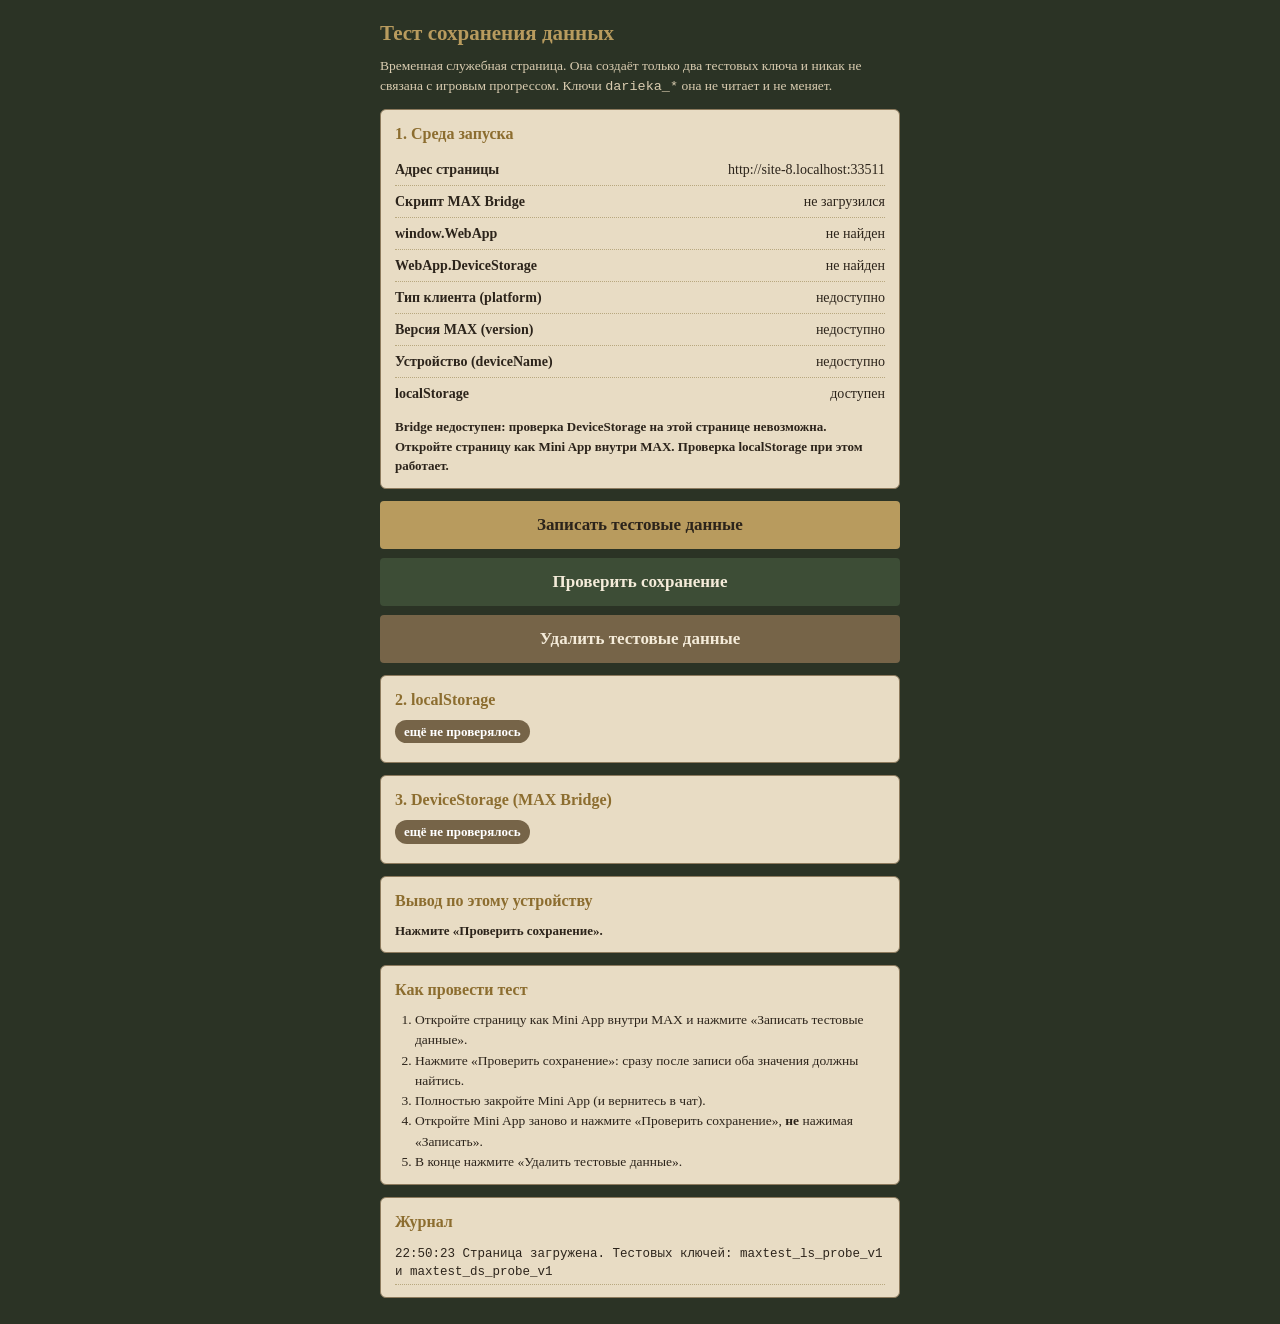
==== storage-test.html @ c499c6b6 "Add files via upload" ====
<!DOCTYPE html>
<html lang="ru">
<head>
<meta charset="UTF-8">
<meta name="viewport" content="width=device-width, initial-scale=1.0">
<meta name="robots" content="noindex, nofollow">
<title>Тест сохранения данных — MAX</title>
<style>
    :root { --bg:#2b3325; --paper:#e8dcc4; --ink:#2c241b; --green:#3d4d36; --gold:#b89b5e; --red:#8c3a3a; --ok:#42643b; }
    * { box-sizing: border-box; }
    body { margin:0; padding:14px; background:var(--bg); color:#f4ebd9; font:15px/1.5 Georgia, 'Times New Roman', serif; }
    main { max-width:520px; margin:0 auto; }
    h1 { font-size:21px; margin:4px 0 6px; color:var(--gold); }
    h2 { font-size:16px; margin:0 0 8px; color:#8c6d2f; }
    .lead { margin:0 0 12px; font-size:13.5px; color:#d9ccb0; }
    .card { background:var(--paper); color:var(--ink); border:1px solid #8c7a5d; border-radius:6px; padding:12px 14px; margin:12px 0; }
    .row { display:flex; justify-content:space-between; gap:10px; padding:5px 0; border-bottom:1px dotted #b8a87f; font-size:14px; }
    .row:last-child { border-bottom:0; }
    .row b { flex:0 0 auto; }
    .row span { text-align:right; word-break:break-word; }
    .note { font-size:13px; margin:8px 0 0; }
    button { display:block; width:100%; min-height:48px; margin:9px 0 0; padding:11px; border:0; border-radius:4px; background:var(--green); color:#f4ebd9; font:700 17px Georgia, serif; cursor:pointer; touch-action:manipulation; }
    button.gold { background:var(--gold); color:var(--ink); }
    button.danger { background:#766448; }
    button:disabled { opacity:.5; cursor:default; }
    .state { display:inline-block; padding:2px 9px; border-radius:12px; font-size:13px; font-weight:bold; color:#fff; background:#766448; }
    .state.ok { background:var(--ok); } .state.miss { background:#8a6d1f; } .state.err { background:var(--red); } .state.na { background:#5a5a5a; }
    .detail { margin-top:7px; font-size:13px; word-break:break-word; white-space:pre-wrap; }
    .verdict { font-weight:bold; }
    ul#log { list-style:none; margin:0; padding:0; max-height:260px; overflow:auto; font:12.5px/1.45 ui-monospace, Menlo, Consolas, monospace; }
    ul#log li { padding:3px 0; border-bottom:1px dotted #b8a87f; word-break:break-word; }
    ol { margin:6px 0 0; padding-left:20px; font-size:13.5px; }
</style>
</head>
<body>
<main>
    <h1>Тест сохранения данных</h1>
    <p class="lead">Временная служебная страница. Она создаёт только два тестовых ключа и никак не связана с игровым прогрессом. Ключи <code>darieka_*</code> она не читает и не меняет.</p>

    <section class="card" aria-live="polite">
        <h2>1. Среда запуска</h2>
        <div id="env"></div>
        <p id="envVerdict" class="note verdict"></p>
    </section>

    <button type="button" id="btnWrite" class="gold">Записать тестовые данные</button>
    <button type="button" id="btnCheck">Проверить сохранение</button>
    <button type="button" id="btnRemove" class="danger">Удалить тестовые данные</button>

    <section class="card" aria-live="polite">
        <h2>2. localStorage</h2>
        <span id="lsState" class="state">ещё не проверялось</span>
        <div id="lsDetail" class="detail"></div>
    </section>

    <section class="card" aria-live="polite">
        <h2>3. DeviceStorage (MAX Bridge)</h2>
        <span id="dsState" class="state">ещё не проверялось</span>
        <div id="dsDetail" class="detail"></div>
    </section>

    <section class="card" aria-live="polite">
        <h2>Вывод по этому устройству</h2>
        <p id="summary" class="note verdict">Нажмите «Проверить сохранение».</p>
    </section>

    <section class="card">
        <h2>Как провести тест</h2>
        <ol>
            <li>Откройте страницу как Mini App внутри MAX и нажмите «Записать тестовые данные».</li>
            <li>Нажмите «Проверить сохранение»: сразу после записи оба значения должны найтись.</li>
            <li>Полностью закройте Mini App (и вернитесь в чат).</li>
            <li>Откройте Mini App заново и нажмите «Проверить сохранение», <b>не</b> нажимая «Записать».</li>
            <li>В конце нажмите «Удалить тестовые данные».</li>
        </ol>
    </section>

    <section class="card">
        <h2>Журнал</h2>
        <ul id="log"></ul>
    </section>
</main>

<!-- Скрипт MAX Bridge (по документации dev.max.ru). Флаги нужны, чтобы честно показать, загрузился ли он. -->
<script>window.__bridgeLoaded = false; window.__bridgeFailed = false;</script>
<script src="https://st.max.ru/js/max-web-app.js" onload="window.__bridgeLoaded = true" onerror="window.__bridgeFailed = true"></script>

<script>
(function () {
    'use strict';

    // Ровно два тестовых ключа. Другие ключи страница не читает, не пишет и не удаляет.
    var KEY_LS = 'maxtest_ls_probe_v1';
    var KEY_DS = 'maxtest_ds_probe_v1';
    var TIMEOUT_MS = 8000;

    function $(id) { return document.getElementById(id); }
    function setText(id, text) { $(id).textContent = text; }

    function errText(e) {
        if (e === undefined || e === null) return 'неизвестная ошибка';
        var name = e && e.name ? e.name + ': ' : '';
        var msg = '';
        if (typeof e === 'string') msg = e;
        else if (e && e.message) msg = e.message;
        else { try { msg = JSON.stringify(e); } catch (x) { msg = String(e); } }
        return (name + msg).slice(0, 300);
    }

    function short(v, n) {
        var s;
        try { s = typeof v === 'string' ? v : JSON.stringify(v); } catch (e) { s = String(v); }
        if (s === undefined) s = 'undefined';
        return s.length > n ? s.slice(0, n) + '…' : s;
    }

    function stamp(iso) {
        try { return new Date(iso).toLocaleString('ru-RU'); } catch (e) { return String(iso); }
    }

    function log(msg) {
        var li = document.createElement('li');
        li.textContent = new Date().toLocaleTimeString('ru-RU') + '  ' + msg;
        var ul = $('log');
        ul.insertBefore(li, ul.firstChild);
    }

    /* ---------- Bridge ---------- */

    function webApp() { try { return window.WebApp || null; } catch (e) { return null; } }
    function deviceStorage() {
        try { var w = webApp(); return (w && w.DeviceStorage) ? w.DeviceStorage : null; } catch (e) { return null; }
    }
    function prop(name) {
        try { var w = webApp(); var v = w ? w[name] : undefined; return (v === undefined || v === null || v === '') ? null : String(v); } catch (e) { return null; }
    }

    function withTimeout(promise, ms, label) {
        return new Promise(function (resolve, reject) {
            var done = false;
            var timer = setTimeout(function () {
                if (done) return; done = true;
                reject(new Error(label + ': нет ответа за ' + (ms / 1000) + ' с'));
            }, ms);
            promise.then(function (v) { if (done) return; done = true; clearTimeout(timer); resolve(v); },
                         function (e) { if (done) return; done = true; clearTimeout(timer); reject(e); });
        });
    }

    // Единая обёртка вызовов DeviceStorage: всегда Promise, ошибки и зависание обрабатываются.
    // Допустимы только setItem / getItem / removeItem. Метод clear здесь намеренно не используется.
    var ALLOWED = { setItem: 1, getItem: 1, removeItem: 1 };
    function dsCall(method, args) {
        if (!ALLOWED[method]) return Promise.reject(new Error('Метод ' + method + ' запрещён в этом тесте'));
        var d = deviceStorage();
        if (!d) return Promise.reject(new Error('DeviceStorage недоступен'));
        if (typeof d[method] !== 'function') return Promise.reject(new Error('Метод DeviceStorage.' + method + ' не найден'));
        var p;
        try { p = d[method].apply(d, args); } catch (e) { return Promise.reject(e); }
        return withTimeout(Promise.resolve(p), TIMEOUT_MS, 'DeviceStorage.' + method);
    }

    /* ---------- localStorage (только KEY_LS) ---------- */

    function lsGet() {
        try { return { ok: true, value: window.localStorage.getItem(KEY_LS) }; } catch (e) { return { ok: false, error: errText(e) }; }
    }
    function lsSet(value) {
        try { window.localStorage.setItem(KEY_LS, value); return { ok: true }; } catch (e) { return { ok: false, error: errText(e) }; }
    }
    function lsRemove() {
        try { window.localStorage.removeItem(KEY_LS); return { ok: true }; } catch (e) { return { ok: false, error: errText(e) }; }
    }

    /* ---------- Показ результатов ---------- */

    function setCard(which, kind, label, detail) {
        var st = $(which + 'State');
        st.className = 'state' + (kind ? ' ' + kind : '');
        st.textContent = label;
        setText(which + 'Detail', detail || '');
    }

    function describeValue(raw) {
        var info;
        try {
            var o = JSON.parse(raw);
            if (o && o.page === 'storage-test') info = 'метка ' + o.id + ', записано ' + stamp(o.writtenAt);
        } catch (e) { /* не наш формат */ }
        return info || ('значение найдено, но в другом формате: ' + short(raw, 80));
    }

    function row(k, v) {
        var d = document.createElement('div'); d.className = 'row';
        var b = document.createElement('b'); b.textContent = k;
        var s = document.createElement('span'); s.textContent = v;
        d.appendChild(b); d.appendChild(s);
        return d;
    }

    function renderEnv() {
        var box = $('env');
        box.textContent = '';
        var w = webApp(), d = deviceStorage();
        var bridgeScript = window.__bridgeLoaded ? 'загружен' : (window.__bridgeFailed ? 'не загрузился' : 'неизвестно');
        var lsOk = true;
        try { lsOk = !!window.localStorage; } catch (e) { lsOk = false; }

        box.appendChild(row('Адрес страницы', location.origin));
        box.appendChild(row('Скрипт MAX Bridge', bridgeScript));
        box.appendChild(row('window.WebApp', w ? 'найден' : 'не найден'));
        box.appendChild(row('WebApp.DeviceStorage', d ? 'найден' : 'не найден'));
        box.appendChild(row('Тип клиента (platform)', prop('platform') || 'недоступно'));
        box.appendChild(row('Версия MAX (version)', prop('version') || 'недоступно'));
        box.appendChild(row('Устройство (deviceName)', prop('deviceName') || 'недоступно'));
        box.appendChild(row('localStorage', lsOk ? 'доступен' : 'недоступен'));

        var v;
        if (!w) {
            v = 'Bridge недоступен: проверка DeviceStorage на этой странице невозможна. Откройте страницу как Mini App внутри MAX. Проверка localStorage при этом работает.';
        } else if (!d) {
            v = 'Объект WebApp найден, но DeviceStorage в нём не обнаружен. Это относится только к этому устройству и версии MAX и не доказывает, что он не поддерживается на других устройствах.';
        } else if (prop('platform') === 'web') {
            v = 'Клиент сообщает платформу «web». По документации MAX хранилища Bridge в веб-версии не поддерживаются, поэтому DeviceStorage может не сработать.';
        } else {
            v = 'WebApp и DeviceStorage найдены. Проведите тест записи и проверки.';
        }
        setText('envVerdict', v);
    }

    /* ---------- Операции ---------- */

    var busy = false;
    function lock(on) {
        busy = on;
        ['btnWrite', 'btnCheck', 'btnRemove'].forEach(function (id) { $(id).disabled = on; });
    }

    function readLS() {
        var r = lsGet();
        if (!r.ok) return { state: 'err', label: 'ошибка', detail: 'Не удалось прочитать localStorage: ' + r.error };
        if (typeof r.value === 'string' && r.value !== '') return { state: 'ok', label: 'значение найдено', detail: describeValue(r.value), raw: r.value };
        return { state: 'miss', label: 'значение не найдено', detail: 'Ключ ' + KEY_LS + ' пуст.' };
    }

    function readDS() {
        if (!webApp()) return Promise.resolve({ state: 'na', label: 'проверка невозможна', detail: 'Bridge недоступен: window.WebApp не найден.' });
        if (!deviceStorage()) return Promise.resolve({ state: 'na', label: 'проверка невозможна', detail: 'DeviceStorage в этом клиенте не найден (только для этого устройства и версии).' });
        return dsCall('getItem', [KEY_DS]).then(function (res) {
            var v = (res && typeof res === 'object') ? res.value : res;
            var answer = 'Ответ DeviceStorage: ' + short(res, 160);
            if (typeof v === 'string' && v !== '') return { state: 'ok', label: 'значение найдено', detail: describeValue(v) + '\n' + answer, raw: v };
            return { state: 'miss', label: 'значение не найдено', detail: 'Ключ ' + KEY_DS + ' пуст.\n' + answer };
        }, function (e) {
            return { state: 'err', label: 'ошибка', detail: 'Ошибка DeviceStorage.getItem: ' + errText(e) };
        });
    }

    function show(which, r) { setCard(which, r.state, r.label, r.detail); }

    function summarize(ls, ds) {
        var t;
        if (ls.state === 'err' || ds.state === 'err') {
            t = 'Есть ошибки при обращении к хранилищу (см. тексты выше). Результат неполный.';
        } else if (ds.state === 'na') {
            t = ls.state === 'ok'
                ? 'localStorage: значение найдено. DeviceStorage проверить невозможно (нет Bridge или DeviceStorage).'
                : 'localStorage: значение не найдено. DeviceStorage проверить невозможно.';
        } else if (ls.state === 'ok' && ds.state === 'ok') {
            t = 'Оба хранилища сохранили значение.';
        } else if (ls.state !== 'ok' && ds.state === 'ok') {
            t = 'DeviceStorage сохранил значение, а localStorage — нет. Если до этого вы закрывали Mini App, localStorage здесь не переживает перезапуск.';
        } else if (ls.state === 'ok' && ds.state !== 'ok') {
            t = 'localStorage сохранил значение, а DeviceStorage — нет.';
        } else {
            t = 'Ни одно значение не найдено. Если вы ещё не нажимали «Записать» или уже удаляли данные, это ожидаемо.';
        }
        setText('summary', t + ' Вывод относится только к этому устройству и этой версии MAX.');
    }

    function doCheck() {
        var ls = readLS();
        show('ls', ls);
        setCard('ds', '', 'проверяется…', '');
        return readDS().then(function (ds) {
            show('ds', ds);
            summarize(ls, ds);
            log('Проверка: localStorage — ' + ls.label + '; DeviceStorage — ' + ds.label);
        });
    }

    function onCheck() {
        if (busy) return;
        lock(true);
        renderEnv();
        doCheck().then(null, function (e) { log('Неожиданная ошибка проверки: ' + errText(e)); }).then(function () { lock(false); });
    }

    function onWrite() {
        if (busy) return;
        lock(true);
        renderEnv();
        var payload = JSON.stringify({ page: 'storage-test', id: Math.random().toString(36).slice(2, 10), writtenAt: new Date().toISOString() });

        var w = lsSet(payload);
        log('localStorage.setItem: ' + (w.ok ? 'выполнено' : 'ОШИБКА — ' + w.error));

        var step;
        if (!webApp() || !deviceStorage()) {
            log('DeviceStorage: запись невозможна (' + (!webApp() ? 'нет window.WebApp' : 'нет DeviceStorage') + ')');
            step = Promise.resolve();
        } else {
            step = dsCall('setItem', [KEY_DS, payload]).then(function (res) {
                log('DeviceStorage.setItem: выполнено, ответ ' + short(res, 100));
            }, function (e) {
                log('DeviceStorage.setItem: ОШИБКА — ' + errText(e));
            });
        }
        step.then(function () {
            log('Читаю обратно в этой же сессии…');
            return doCheck();
        }).then(null, function (e) { log('Неожиданная ошибка записи: ' + errText(e)); }).then(function () { lock(false); });
    }

    function onRemove() {
        if (busy) return;
        lock(true);
        renderEnv();
        var r = lsRemove();
        log('localStorage.removeItem(' + KEY_LS + '): ' + (r.ok ? 'выполнено' : 'ОШИБКА — ' + r.error));
        var step;
        if (!webApp() || !deviceStorage()) {
            log('DeviceStorage: удалять нечего или невозможно (нет Bridge/DeviceStorage)');
            step = Promise.resolve();
        } else {
            step = dsCall('removeItem', [KEY_DS]).then(function (res) {
                log('DeviceStorage.removeItem(' + KEY_DS + '): выполнено, ответ ' + short(res, 100));
            }, function (e) {
                log('DeviceStorage.removeItem: ОШИБКА — ' + errText(e));
            });
        }
        step.then(doCheck).then(null, function (e) { log('Неожиданная ошибка удаления: ' + errText(e)); }).then(function () { lock(false); });
    }

    $('btnWrite').addEventListener('click', onWrite);
    $('btnCheck').addEventListener('click', onCheck);
    $('btnRemove').addEventListener('click', onRemove);

    renderEnv();
    // Скрипт Bridge мог догрузиться уже после первого показа среды — обновим по событию load.
    window.addEventListener('load', function () { renderEnv(); log('Страница загружена. Тестовых ключей: ' + KEY_LS + ' и ' + KEY_DS); });
})();
</script>
</body>
</html>
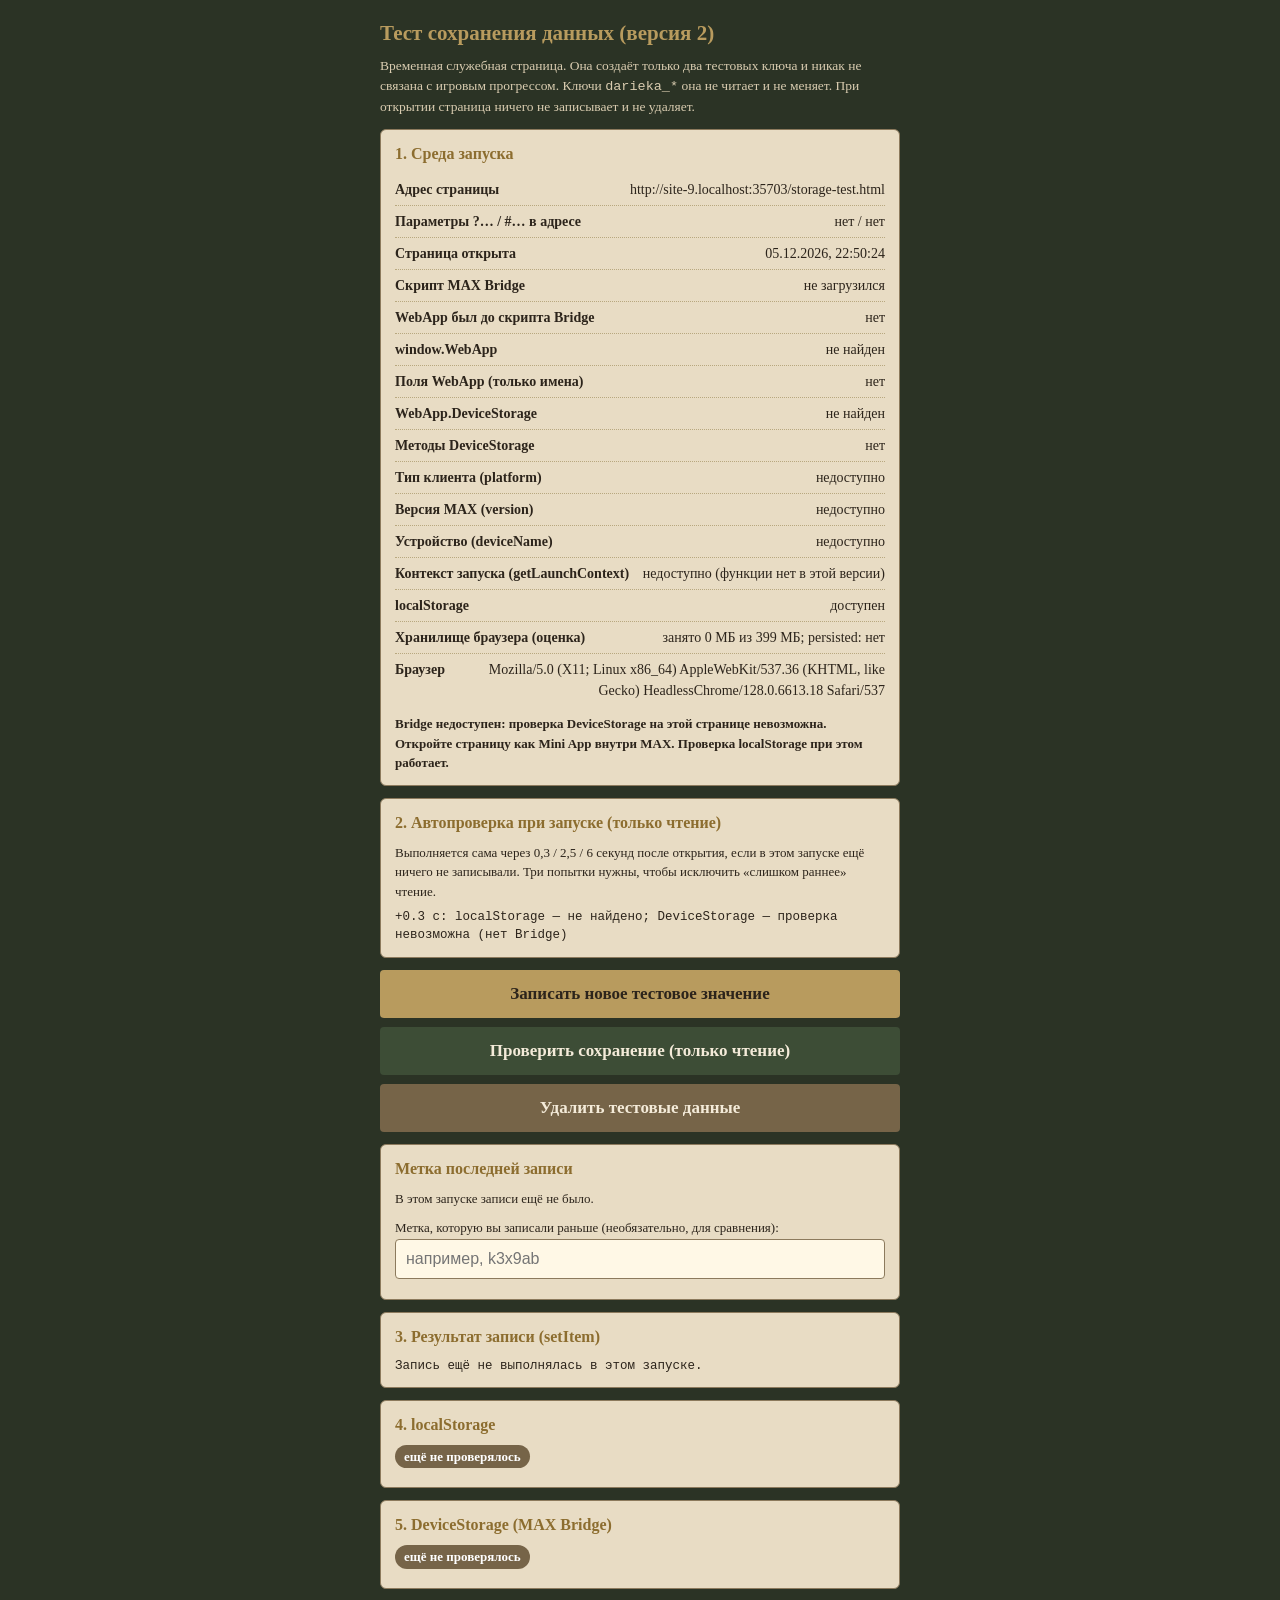
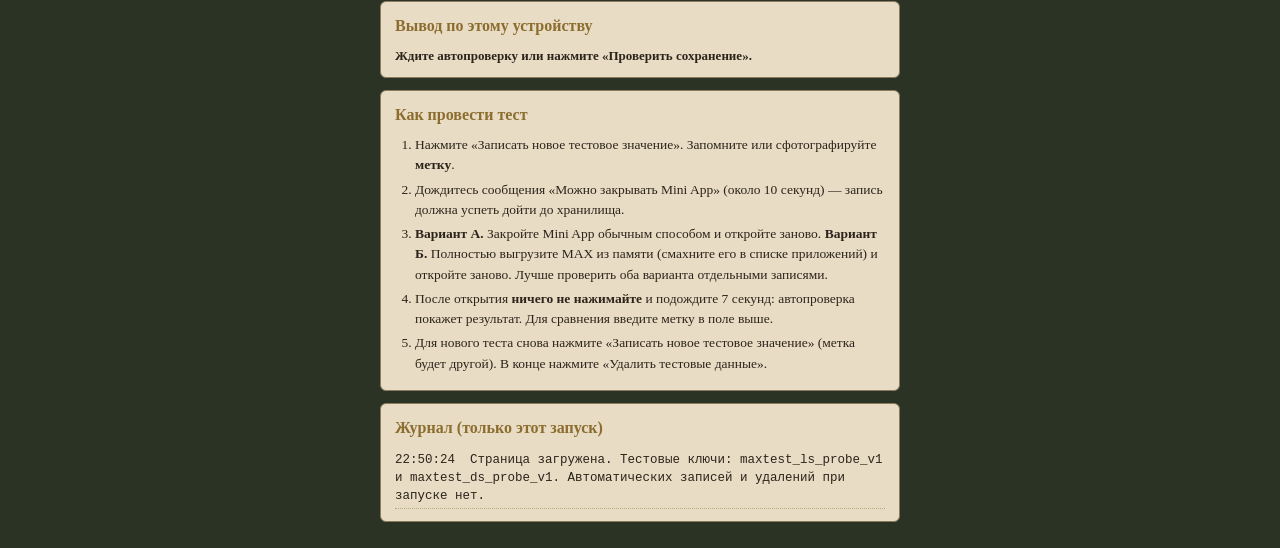
==== commit 07085daf: "Add files via upload" ====
--- a/storage-test.html
+++ b/storage-test.html
@@ -4,7 +4,7 @@
 <meta charset="UTF-8">
 <meta name="viewport" content="width=device-width, initial-scale=1.0">
 <meta name="robots" content="noindex, nofollow">
-<title>Тест сохранения данных — MAX</title>
+<title>Тест сохранения данных — MAX (версия 2)</title>
 <style>
     :root { --bg:#2b3325; --paper:#e8dcc4; --ink:#2c241b; --green:#3d4d36; --gold:#b89b5e; --red:#8c3a3a; --ok:#42643b; }
     * { box-sizing: border-box; }
@@ -25,17 +25,21 @@
     button:disabled { opacity:.5; cursor:default; }
     .state { display:inline-block; padding:2px 9px; border-radius:12px; font-size:13px; font-weight:bold; color:#fff; background:#766448; }
     .state.ok { background:var(--ok); } .state.miss { background:#8a6d1f; } .state.err { background:var(--red); } .state.na { background:#5a5a5a; }
-    .detail { margin-top:7px; font-size:13px; word-break:break-word; white-space:pre-wrap; }
+    .detail, pre.mono { margin:7px 0 0; font-size:13px; word-break:break-word; white-space:pre-wrap; }
+    pre.mono { font:12.5px/1.45 ui-monospace, Menlo, Consolas, monospace; }
     .verdict { font-weight:bold; }
-    ul#log { list-style:none; margin:0; padding:0; max-height:260px; overflow:auto; font:12.5px/1.45 ui-monospace, Menlo, Consolas, monospace; }
-    ul#log li { padding:3px 0; border-bottom:1px dotted #b8a87f; word-break:break-word; }
+    .label { font:700 22px ui-monospace, Menlo, Consolas, monospace; letter-spacing:1px; }
+    input[type=text] { width:100%; padding:10px; font-size:16px; border:1px solid #8c7a5d; border-radius:4px; background:#fff8e6; color:var(--ink); }
+    ul#log { list-style:none; margin:0; padding:0; max-height:300px; overflow:auto; font:12.5px/1.45 ui-monospace, Menlo, Consolas, monospace; }
+    ul#log li { padding:3px 0; border-bottom:1px dotted #b8a87f; word-break:break-word; white-space:pre-wrap; }
     ol { margin:6px 0 0; padding-left:20px; font-size:13.5px; }
+    ol li { margin-bottom:4px; }
 </style>
 </head>
 <body>
 <main>
-    <h1>Тест сохранения данных</h1>
-    <p class="lead">Временная служебная страница. Она создаёт только два тестовых ключа и никак не связана с игровым прогрессом. Ключи <code>darieka_*</code> она не читает и не меняет.</p>
+    <h1>Тест сохранения данных (версия 2)</h1>
+    <p class="lead">Временная служебная страница. Она создаёт только два тестовых ключа и никак не связана с игровым прогрессом. Ключи <code>darieka_*</code> она не читает и не меняет. При открытии страница ничего не записывает и не удаляет.</p>
 
     <section class="card" aria-live="polite">
         <h2>1. Среда запуска</h2>
@@ -43,84 +47,116 @@
         <p id="envVerdict" class="note verdict"></p>
     </section>
 
-    <button type="button" id="btnWrite" class="gold">Записать тестовые данные</button>
-    <button type="button" id="btnCheck">Проверить сохранение</button>
+    <section class="card" aria-live="polite">
+        <h2>2. Автопроверка при запуске (только чтение)</h2>
+        <p class="note" style="margin-top:0">Выполняется сама через 0,3 / 2,5 / 6 секунд после открытия, если в этом запуске ещё ничего не записывали. Три попытки нужны, чтобы исключить «слишком раннее» чтение.</p>
+        <pre id="autoInfo" class="mono">ждём…</pre>
+    </section>
+
+    <button type="button" id="btnWrite" class="gold">Записать новое тестовое значение</button>
+    <button type="button" id="btnCheck">Проверить сохранение (только чтение)</button>
     <button type="button" id="btnRemove" class="danger">Удалить тестовые данные</button>
 
     <section class="card" aria-live="polite">
-        <h2>2. localStorage</h2>
+        <h2>Метка последней записи</h2>
+        <div id="labelBox" class="note" style="margin-top:0">В этом запуске записи ещё не было.</div>
+        <p id="waitMsg" class="note verdict"></p>
+        <label class="note" for="expectLabel">Метка, которую вы записали раньше (необязательно, для сравнения):</label>
+        <input type="text" id="expectLabel" maxlength="20" autocomplete="off" autocapitalize="off" placeholder="например, k3x9ab">
+        <p id="compareLine" class="note verdict"></p>
+    </section>
+
+    <section class="card" aria-live="polite">
+        <h2>3. Результат записи (setItem)</h2>
+        <pre id="writeInfo" class="mono">Запись ещё не выполнялась в этом запуске.</pre>
+    </section>
+
+    <section class="card" aria-live="polite">
+        <h2>4. localStorage</h2>
         <span id="lsState" class="state">ещё не проверялось</span>
         <div id="lsDetail" class="detail"></div>
     </section>
 
     <section class="card" aria-live="polite">
-        <h2>3. DeviceStorage (MAX Bridge)</h2>
+        <h2>5. DeviceStorage (MAX Bridge)</h2>
         <span id="dsState" class="state">ещё не проверялось</span>
         <div id="dsDetail" class="detail"></div>
     </section>
 
     <section class="card" aria-live="polite">
         <h2>Вывод по этому устройству</h2>
-        <p id="summary" class="note verdict">Нажмите «Проверить сохранение».</p>
+        <div id="checkTag" class="note" style="margin-top:0"></div>
+        <p id="summary" class="note verdict">Ждите автопроверку или нажмите «Проверить сохранение».</p>
     </section>
 
     <section class="card">
         <h2>Как провести тест</h2>
         <ol>
-            <li>Откройте страницу как Mini App внутри MAX и нажмите «Записать тестовые данные».</li>
-            <li>Нажмите «Проверить сохранение»: сразу после записи оба значения должны найтись.</li>
-            <li>Полностью закройте Mini App (и вернитесь в чат).</li>
-            <li>Откройте Mini App заново и нажмите «Проверить сохранение», <b>не</b> нажимая «Записать».</li>
-            <li>В конце нажмите «Удалить тестовые данные».</li>
+            <li>Нажмите «Записать новое тестовое значение». Запомните или сфотографируйте <b>метку</b>.</li>
+            <li>Дождитесь сообщения «Можно закрывать Mini App» (около 10 секунд) — запись должна успеть дойти до хранилища.</li>
+            <li><b>Вариант А.</b> Закройте Mini App обычным способом и откройте заново. <b>Вариант Б.</b> Полностью выгрузите MAX из памяти (смахните его в списке приложений) и откройте заново. Лучше проверить оба варианта отдельными записями.</li>
+            <li>После открытия <b>ничего не нажимайте</b> и подождите 7 секунд: автопроверка покажет результат. Для сравнения введите метку в поле выше.</li>
+            <li>Для нового теста снова нажмите «Записать новое тестовое значение» (метка будет другой). В конце нажмите «Удалить тестовые данные».</li>
         </ol>
     </section>
 
     <section class="card">
-        <h2>Журнал</h2>
+        <h2>Журнал (только этот запуск)</h2>
         <ul id="log"></ul>
     </section>
 </main>
 
-<!-- Скрипт MAX Bridge (по документации dev.max.ru). Флаги нужны, чтобы честно показать, загрузился ли он. -->
-<script>window.__bridgeLoaded = false; window.__bridgeFailed = false;</script>
+<!-- Порядок: сначала флаги, затем скрипт Bridge (синхронно, как в документации dev.max.ru), затем код страницы. -->
+<script>window.__bridgeLoaded = false; window.__bridgeFailed = false; window.__webAppBefore = !!window.WebApp;</script>
 <script src="https://st.max.ru/js/max-web-app.js" onload="window.__bridgeLoaded = true" onerror="window.__bridgeFailed = true"></script>
 
 <script>
 (function () {
     'use strict';
 
-    // Ровно два тестовых ключа. Другие ключи страница не читает, не пишет и не удаляет.
+    // Ровно два тестовых ключа, одни и те же во всех запусках. Другие ключи страница не трогает.
     var KEY_LS = 'maxtest_ls_probe_v1';
     var KEY_DS = 'maxtest_ds_probe_v1';
     var TIMEOUT_MS = 8000;
 
+    var launchAt = new Date();
+    var wroteThisLaunch = false;
+    var lastLabel = null;
+    var busy = false;
+    var waitTimers = [];
+
     function $(id) { return document.getElementById(id); }
     function setText(id, text) { $(id).textContent = text; }
-
-    function errText(e) {
-        if (e === undefined || e === null) return 'неизвестная ошибка';
-        var name = e && e.name ? e.name + ': ' : '';
-        var msg = '';
-        if (typeof e === 'string') msg = e;
-        else if (e && e.message) msg = e.message;
-        else { try { msg = JSON.stringify(e); } catch (x) { msg = String(e); } }
-        return (name + msg).slice(0, 300);
-    }
-
-    function short(v, n) {
+    function timeStr(d) { return d.toLocaleTimeString('ru-RU'); }
+    function stamp(iso) { try { return new Date(iso).toLocaleString('ru-RU'); } catch (e) { return String(iso); } }
+
+    // Безопасное «как есть»: ошибки превращаются в читаемый JSON со всеми своими полями.
+    function raw(x, n) {
         var s;
-        try { s = typeof v === 'string' ? v : JSON.stringify(v); } catch (e) { s = String(v); }
-        if (s === undefined) s = 'undefined';
+        try {
+            if (x instanceof Error) {
+                var o = { name: x.name, message: x.message };
+                Object.getOwnPropertyNames(x).forEach(function (k) { if (k !== 'stack' && k !== 'message' && k !== 'name') o[k] = x[k]; });
+                s = JSON.stringify(o);
+            } else if (typeof x === 'string') {
+                s = x;
+            } else {
+                s = JSON.stringify(x);
+            }
+        } catch (e) { s = String(x); }
+        if (s === undefined) s = String(x);
         return s.length > n ? s.slice(0, n) + '…' : s;
     }
-
-    function stamp(iso) {
-        try { return new Date(iso).toLocaleString('ru-RU'); } catch (e) { return String(iso); }
-    }
+    function describe(x) {
+        var t = (x === null) ? 'null' : typeof x;
+        if (x && typeof x === 'object' && x.constructor && x.constructor.name) t = x.constructor.name;
+        return '[' + t + '] ' + raw(x, 400);
+    }
+    function short(v, n) { return raw(v, n); }
 
     function log(msg) {
         var li = document.createElement('li');
-        li.textContent = new Date().toLocaleTimeString('ru-RU') + '  ' + msg;
+        li.textContent = timeStr(new Date()) + '  ' + msg;
         var ul = $('log');
         ul.insertBefore(li, ul.firstChild);
     }
@@ -140,39 +176,42 @@
             var done = false;
             var timer = setTimeout(function () {
                 if (done) return; done = true;
-                reject(new Error(label + ': нет ответа за ' + (ms / 1000) + ' с'));
+                var e = new Error(label + ': нет ответа за ' + (ms / 1000) + ' с');
+                e.isTimeout = true;
+                reject(e);
             }, ms);
             promise.then(function (v) { if (done) return; done = true; clearTimeout(timer); resolve(v); },
                          function (e) { if (done) return; done = true; clearTimeout(timer); reject(e); });
         });
     }
 
-    // Единая обёртка вызовов DeviceStorage: всегда Promise, ошибки и зависание обрабатываются.
-    // Допустимы только setItem / getItem / removeItem. Метод clear здесь намеренно не используется.
+    // Единая обёртка DeviceStorage: результат всегда ожидается через await и никогда не «теряется».
+    // Возвращает { ok, res | err, ms, kind, returnedPromise }. Разрешены только setItem / getItem / removeItem.
     var ALLOWED = { setItem: 1, getItem: 1, removeItem: 1 };
-    function dsCall(method, args) {
-        if (!ALLOWED[method]) return Promise.reject(new Error('Метод ' + method + ' запрещён в этом тесте'));
+    async function dsCall(method, args) {
+        var t0 = performance.now();
+        function ms() { return Math.round(performance.now() - t0); }
+        if (!ALLOWED[method]) return { ok: false, err: new Error('Метод ' + method + ' запрещён в этом тесте'), ms: 0, kind: 'blocked' };
         var d = deviceStorage();
-        if (!d) return Promise.reject(new Error('DeviceStorage недоступен'));
-        if (typeof d[method] !== 'function') return Promise.reject(new Error('Метод DeviceStorage.' + method + ' не найден'));
+        if (!d) return { ok: false, err: new Error('DeviceStorage недоступен'), ms: 0, kind: 'na' };
+        if (typeof d[method] !== 'function') return { ok: false, err: new Error('Метод DeviceStorage.' + method + ' не найден'), ms: 0, kind: 'na' };
         var p;
-        try { p = d[method].apply(d, args); } catch (e) { return Promise.reject(e); }
-        return withTimeout(Promise.resolve(p), TIMEOUT_MS, 'DeviceStorage.' + method);
+        try {
+            p = d[method].apply(d, args);
+            var res = await withTimeout(Promise.resolve(p), TIMEOUT_MS, 'DeviceStorage.' + method);
+            return { ok: true, res: res, ms: ms(), returnedPromise: !!(p && typeof p.then === 'function') };
+        } catch (e) {
+            return { ok: false, err: e, ms: ms(), kind: (e && e.isTimeout) ? 'timeout' : 'reject' };
+        }
     }
 
     /* ---------- localStorage (только KEY_LS) ---------- */
 
-    function lsGet() {
-        try { return { ok: true, value: window.localStorage.getItem(KEY_LS) }; } catch (e) { return { ok: false, error: errText(e) }; }
-    }
-    function lsSet(value) {
-        try { window.localStorage.setItem(KEY_LS, value); return { ok: true }; } catch (e) { return { ok: false, error: errText(e) }; }
-    }
-    function lsRemove() {
-        try { window.localStorage.removeItem(KEY_LS); return { ok: true }; } catch (e) { return { ok: false, error: errText(e) }; }
-    }
-
-    /* ---------- Показ результатов ---------- */
+    function lsGet() { try { return { ok: true, value: window.localStorage.getItem(KEY_LS) }; } catch (e) { return { ok: false, error: describe(e) }; } }
+    function lsSet(value) { try { window.localStorage.setItem(KEY_LS, value); return { ok: true }; } catch (e) { return { ok: false, error: describe(e) }; } }
+    function lsRemove() { try { window.localStorage.removeItem(KEY_LS); return { ok: true }; } catch (e) { return { ok: false, error: describe(e) }; } }
+
+    /* ---------- Показ ---------- */
 
     function setCard(which, kind, label, detail) {
         var st = $(which + 'State');
@@ -180,20 +219,23 @@
         st.textContent = label;
         setText(which + 'Detail', detail || '');
     }
-
-    function describeValue(raw) {
-        var info;
-        try {
-            var o = JSON.parse(raw);
-            if (o && o.page === 'storage-test') info = 'метка ' + o.id + ', записано ' + stamp(o.writtenAt);
-        } catch (e) { /* не наш формат */ }
-        return info || ('значение найдено, но в другом формате: ' + short(raw, 80));
-    }
-
-    function row(k, v) {
+    function show(which, r) { setCard(which, r.state, r.label, r.detail); }
+
+    function parseVal(rawv) {
+        try { var o = JSON.parse(rawv); if (o && o.page === 'storage-test') return o; } catch (e) { /* не наш формат */ }
+        return null;
+    }
+    function describeValue(rawv) {
+        var o = parseVal(rawv);
+        return o ? ('метка ' + o.id + ', записано ' + stamp(o.writtenAt) + ' (запуск от ' + stamp(o.launchAt) + ')')
+                 : ('значение найдено, но в другом формате: ' + short(rawv, 80));
+    }
+
+    function row(k, v, id) {
         var d = document.createElement('div'); d.className = 'row';
         var b = document.createElement('b'); b.textContent = k;
         var s = document.createElement('span'); s.textContent = v;
+        if (id) s.id = id;
         d.appendChild(b); d.appendChild(s);
         return d;
     }
@@ -206,14 +248,35 @@
         var lsOk = true;
         try { lsOk = !!window.localStorage; } catch (e) { lsOk = false; }
 
-        box.appendChild(row('Адрес страницы', location.origin));
+        var dsMethods = 'нет';
+        if (d) {
+            var names = [];
+            try { names = Object.keys(d); } catch (e) { /* ignore */ }
+            ['setItem', 'getItem', 'removeItem'].forEach(function (m) { if (typeof d[m] === 'function' && names.indexOf(m) === -1) names.push(m); });
+            dsMethods = names.join(', ') || 'не определены';
+        }
+        var wKeys = 'нет';
+        if (w) { try { wKeys = Object.keys(w).slice(0, 40).join(', ') || 'не определены'; } catch (e) { wKeys = 'не определены'; } }
+
+        var search = location.search ? 'есть (' + location.search.length + ' симв.)' : 'нет';
+        var hash = location.hash ? 'есть (' + location.hash.length + ' симв.)' : 'нет';
+
+        box.appendChild(row('Адрес страницы', location.origin + location.pathname));
+        box.appendChild(row('Параметры ?… / #… в адресе', search + ' / ' + hash));
+        box.appendChild(row('Страница открыта', launchAt.toLocaleString('ru-RU')));
         box.appendChild(row('Скрипт MAX Bridge', bridgeScript));
+        box.appendChild(row('WebApp был до скрипта Bridge', window.__webAppBefore ? 'да' : 'нет'));
         box.appendChild(row('window.WebApp', w ? 'найден' : 'не найден'));
+        box.appendChild(row('Поля WebApp (только имена)', wKeys));
         box.appendChild(row('WebApp.DeviceStorage', d ? 'найден' : 'не найден'));
+        box.appendChild(row('Методы DeviceStorage', dsMethods));
         box.appendChild(row('Тип клиента (platform)', prop('platform') || 'недоступно'));
         box.appendChild(row('Версия MAX (version)', prop('version') || 'недоступно'));
         box.appendChild(row('Устройство (deviceName)', prop('deviceName') || 'недоступно'));
+        box.appendChild(row('Контекст запуска (getLaunchContext)', 'проверяется…', 'envCtx'));
         box.appendChild(row('localStorage', lsOk ? 'доступен' : 'недоступен'));
+        box.appendChild(row('Хранилище браузера (оценка)', 'проверяется…', 'envQuota'));
+        box.appendChild(row('Браузер', (navigator.userAgent || '').slice(0, 110)));
 
         var v;
         if (!w) {
@@ -223,132 +286,255 @@
         } else if (prop('platform') === 'web') {
             v = 'Клиент сообщает платформу «web». По документации MAX хранилища Bridge в веб-версии не поддерживаются, поэтому DeviceStorage может не сработать.';
         } else {
-            v = 'WebApp и DeviceStorage найдены. Проведите тест записи и проверки.';
+            v = 'WebApp и DeviceStorage найдены. Выполните тест записи и проверки.';
         }
         setText('envVerdict', v);
-    }
-
-    /* ---------- Операции ---------- */
-
-    var busy = false;
+        fillAsyncEnv();
+    }
+
+    function fillAsyncEnv() {
+        var w = webApp();
+        if (w && typeof w.getLaunchContext === 'function') {
+            try {
+                Promise.resolve(w.getLaunchContext()).then(function (c) { setText('envCtx', raw(c, 120)); },
+                    function (e) { setText('envCtx', 'ошибка: ' + describe(e)); });
+            } catch (e) { setText('envCtx', 'ошибка: ' + describe(e)); }
+        } else {
+            setText('envCtx', 'недоступно (функции нет в этой версии)');
+        }
+        try {
+            if (navigator.storage && navigator.storage.estimate) {
+                navigator.storage.estimate().then(function (est) {
+                    var mb = function (b) { return Math.round((b || 0) / 1048576) + ' МБ'; };
+                    var txt = 'занято ' + mb(est.usage) + ' из ' + mb(est.quota);
+                    if (navigator.storage.persisted) {
+                        navigator.storage.persisted().then(function (p) { setText('envQuota', txt + '; persisted: ' + (p ? 'да' : 'нет')); },
+                            function () { setText('envQuota', txt); });
+                    } else { setText('envQuota', txt); }
+                }, function (e) { setText('envQuota', 'ошибка: ' + describe(e)); });
+            } else { setText('envQuota', 'недоступно'); }
+        } catch (e) { setText('envQuota', 'недоступно'); }
+    }
+
+    /* ---------- Чтение (без записи) ---------- */
+
+    function readLS() {
+        var r = lsGet();
+        if (!r.ok) return { state: 'err', label: 'ошибка', detail: 'Не удалось прочитать localStorage: ' + r.error, brief: 'ошибка чтения' };
+        if (typeof r.value === 'string' && r.value !== '') {
+            var o = parseVal(r.value);
+            return { state: 'ok', label: 'значение найдено', detail: describeValue(r.value), id: o ? o.id : null, brief: 'найдено' + (o ? ' (метка ' + o.id + ')' : '') };
+        }
+        return { state: 'miss', label: 'значение не найдено', detail: 'Ключ ' + KEY_LS + ' пуст.', brief: 'не найдено' };
+    }
+
+    async function readDS() {
+        if (!webApp()) return { state: 'na', label: 'проверка невозможна', detail: 'Bridge недоступен: window.WebApp не найден.', brief: 'проверка невозможна (нет Bridge)' };
+        if (!deviceStorage()) return { state: 'na', label: 'проверка невозможна', detail: 'DeviceStorage в этом клиенте не найден (только для этого устройства и версии).', brief: 'проверка невозможна (нет DeviceStorage)' };
+        var r = await dsCall('getItem', [KEY_DS]);
+        if (!r.ok) {
+            var d = describe(r.err);
+            if (r.err && r.err.isTimeout) return { state: 'err', label: 'нет ответа', detail: d, brief: 'нет ответа MAX' };
+            if (/not_found/i.test(d)) {
+                return { state: 'miss', label: 'MAX: ключ не найден', notFound: true,
+                    detail: 'MAX ответил, что такого ключа нет. Это штатный ответ, а не сбой метода.\nОтвет MAX: ' + d + '\nВремя ответа: ' + r.ms + ' мс',
+                    brief: 'MAX: ключ не найден ' + raw(r.err && (r.err.message || r.err.code || r.err), 80) };
+            }
+            return { state: 'err', label: 'ошибка', detail: 'Ошибка DeviceStorage.getItem: ' + d + '\nВремя: ' + r.ms + ' мс', brief: 'ошибка: ' + raw(r.err, 100) };
+        }
+        var rr = raw(r.res, 300);
+        var v = (r.res && typeof r.res === 'object') ? r.res.value : r.res;
+        var answer = 'Ответ MAX: ' + rr + '\nВремя ответа: ' + r.ms + ' мс';
+        if (typeof v === 'string' && v !== '') {
+            var o = parseVal(v);
+            return { state: 'ok', label: 'значение найдено', detail: describeValue(v) + '\n' + answer, id: o ? o.id : null, brief: 'найдено' + (o ? ' (метка ' + o.id + ')' : '') };
+        }
+        if (/not_found/i.test(rr)) return { state: 'miss', label: 'MAX: ключ не найден', notFound: true, detail: 'MAX вернул ответ «не найден».\n' + answer, brief: 'MAX: ключ не найден' };
+        return { state: 'miss', label: 'значение не найдено', detail: 'Ключ ' + KEY_DS + ' пуст.\n' + answer, brief: 'не найдено (пустой ответ)' };
+    }
+
+    function summarize(ls, ds) {
+        var t;
+        var from = wroteThisLaunch ? 'записаны в ЭТОМ запуске (перезапуск ещё не проверялся)' : 'записаны в ПРЕДЫДУЩЕМ запуске';
+        var lsF = ls.state === 'ok', dsF = ds.state === 'ok';
+        if (ls.state === 'err' || ds.state === 'err') {
+            t = 'Есть ошибки при обращении к хранилищу (см. тексты выше). Результат неполный.';
+        } else if (ds.state === 'na') {
+            t = lsF ? 'localStorage: значение найдено. DeviceStorage проверить невозможно (нет Bridge или DeviceStorage).'
+                    : 'localStorage: значение не найдено. DeviceStorage проверить невозможно.';
+        } else if (lsF && dsF) {
+            t = wroteThisLaunch ? 'Оба значения найдены, но ' + from + '.' : 'Оба значения пережили перезапуск.';
+        } else if (!lsF && dsF) {
+            t = wroteThisLaunch ? 'DeviceStorage вернул значение, а localStorage — нет (' + from + ').'
+                                : 'DeviceStorage пережил перезапуск, а localStorage — нет.';
+        } else if (lsF && !dsF) {
+            t = wroteThisLaunch ? 'localStorage вернул значение, а DeviceStorage — нет (' + from + ').'
+                                : 'localStorage пережил перезапуск, а DeviceStorage — нет.';
+        } else if (wroteThisLaunch) {
+            t = 'В этом запуске значения не найдены сразу после записи: проверьте блок «Результат записи» и ошибки.';
+        } else {
+            t = 'Ни одно значение не найдено. Если запись была в прошлом запуске и данные не удалялись, значит, после перезапуска оба хранилища оказались пустыми (см. возможные причины в отчёте).';
+        }
+        setText('summary', t + ' Вывод относится только к этому устройству и этой версии MAX.');
+    }
+
+    function compareExpected(ls, ds) {
+        var exp = ($('expectLabel').value || '').trim();
+        if (!exp) { setText('compareLine', ''); return; }
+        function one(name, r) { return name + ': ' + (r.id ? (r.id === exp ? 'метка совпала' : 'метка ДРУГАЯ (' + r.id + ')') : 'значения нет'); }
+        setText('compareLine', 'Сравнение с «' + exp + '» — ' + one('localStorage', ls) + '; ' + one('DeviceStorage', ds));
+    }
+
+    async function doCheck(tag) {
+        setText('checkTag', 'Проверка: ' + tag + ' · ' + timeStr(new Date()) + ' · записей в этом запуске: ' + (wroteThisLaunch ? 'да' : 'нет'));
+        var ls = readLS();
+        show('ls', ls);
+        setCard('ds', '', 'проверяется…', '');
+        var ds = await readDS();
+        show('ds', ds);
+        summarize(ls, ds);
+        compareExpected(ls, ds);
+        log('Проверка (' + tag + '): localStorage — ' + ls.brief + '; DeviceStorage — ' + ds.brief);
+        return { ls: ls, ds: ds };
+    }
+
+    /* ---------- Кнопки ---------- */
+
     function lock(on) {
         busy = on;
         ['btnWrite', 'btnCheck', 'btnRemove'].forEach(function (id) { $(id).disabled = on; });
     }
-
-    function readLS() {
-        var r = lsGet();
-        if (!r.ok) return { state: 'err', label: 'ошибка', detail: 'Не удалось прочитать localStorage: ' + r.error };
-        if (typeof r.value === 'string' && r.value !== '') return { state: 'ok', label: 'значение найдено', detail: describeValue(r.value), raw: r.value };
-        return { state: 'miss', label: 'значение не найдено', detail: 'Ключ ' + KEY_LS + ' пуст.' };
-    }
-
-    function readDS() {
-        if (!webApp()) return Promise.resolve({ state: 'na', label: 'проверка невозможна', detail: 'Bridge недоступен: window.WebApp не найден.' });
-        if (!deviceStorage()) return Promise.resolve({ state: 'na', label: 'проверка невозможна', detail: 'DeviceStorage в этом клиенте не найден (только для этого устройства и версии).' });
-        return dsCall('getItem', [KEY_DS]).then(function (res) {
-            var v = (res && typeof res === 'object') ? res.value : res;
-            var answer = 'Ответ DeviceStorage: ' + short(res, 160);
-            if (typeof v === 'string' && v !== '') return { state: 'ok', label: 'значение найдено', detail: describeValue(v) + '\n' + answer, raw: v };
-            return { state: 'miss', label: 'значение не найдено', detail: 'Ключ ' + KEY_DS + ' пуст.\n' + answer };
-        }, function (e) {
-            return { state: 'err', label: 'ошибка', detail: 'Ошибка DeviceStorage.getItem: ' + errText(e) };
+    function clearWait() {
+        waitTimers.forEach(function (t) { clearTimeout(t); clearInterval(t); });
+        waitTimers = [];
+        setText('waitMsg', '');
+    }
+
+    function startWait() {
+        var n = 10;
+        setText('waitMsg', 'Подождите ' + n + ' с перед закрытием Mini App…');
+        waitTimers.push(setInterval(function () {
+            n--;
+            if (n <= 0) { clearWait(); setText('waitMsg', 'Можно закрывать Mini App. Метка записи: ' + lastLabel); }
+            else setText('waitMsg', 'Подождите ' + n + ' с перед закрытием Mini App…');
+        }, 1000));
+        waitTimers.push(setTimeout(function () { if (!busy) doCheck('через 3 с после записи, только чтение'); }, 3000));
+    }
+
+    async function onCheck() {
+        if (busy) return;
+        lock(true); clearWait(); renderEnv();
+        try {
+            log('Чтение без записи. Записей в этом запуске: ' + (wroteThisLaunch ? 'были' : 'нет') + '.');
+            await doCheck('ручная проверка, только чтение');
+        } catch (e) { log('Неожиданная ошибка проверки: ' + describe(e)); }
+        lock(false);
+    }
+
+    async function onWrite() {
+        if (busy) return;
+        lock(true); clearWait(); renderEnv();
+        var info = [];
+        try {
+            var label = Math.random().toString(36).slice(2, 8);
+            var now = new Date();
+            var payload = JSON.stringify({ page: 'storage-test', v: 2, id: label, writtenAt: now.toISOString(), launchAt: launchAt.toISOString() });
+
+            // Что лежало в хранилищах ДО записи (только чтение)
+            var bl = readLS(), bd = await readDS();
+            info.push('До записи: localStorage — ' + bl.brief + '; DeviceStorage — ' + bd.brief);
+
+            var t0 = performance.now();
+            var w = lsSet(payload);
+            info.push('localStorage.setItem: ' + (w.ok ? 'выполнено за ' + Math.round(performance.now() - t0) + ' мс' : 'ОШИБКА — ' + w.error));
+
+            if (!webApp() || !deviceStorage()) {
+                info.push('DeviceStorage.setItem: запись невозможна (' + (!webApp() ? 'нет window.WebApp' : 'нет DeviceStorage') + ')');
+            } else {
+                var r = await dsCall('setItem', [KEY_DS, payload]);
+                if (r.ok) {
+                    var okStatus = !!(r.res && r.res.status === 'updated');
+                    info.push('DeviceStorage.setItem: результат получен через await, успех за ' + r.ms + ' мс');
+                    info.push('   вернул Promise: ' + (r.returnedPromise ? 'да' : 'нет'));
+                    info.push('   ответ MAX: ' + raw(r.res, 300));
+                    info.push('   ' + (okStatus ? 'совпадает с ожидаемым {"status":"updated"}' : 'ОТЛИЧАЕТСЯ от ожидаемого {"status":"updated"}'));
+                } else {
+                    info.push('DeviceStorage.setItem: ОШИБКА за ' + r.ms + ' мс — ' + describe(r.err));
+                }
+            }
+            wroteThisLaunch = true;
+            lastLabel = label;
+            setText('writeInfo', info.join('\n'));
+            setText('labelBox', 'Метка записи: ' + label + ' · ' + timeStr(now) + '. Запомните или сфотографируйте её.');
+            $('labelBox').className = 'label';
+            info.forEach(function (line) { log(line); });
+            await doCheck('сразу после записи');
+            startWait();
+        } catch (e) {
+            log('Неожиданная ошибка записи: ' + describe(e));
+            setText('writeInfo', info.join('\n') + '\nНеожиданная ошибка: ' + describe(e));
+        }
+        lock(false);
+    }
+
+    async function onRemove() {
+        if (busy) return;
+        lock(true); clearWait(); renderEnv();
+        try {
+            var r = lsRemove();
+            log('localStorage.removeItem(' + KEY_LS + '): ' + (r.ok ? 'выполнено' : 'ОШИБКА — ' + r.error));
+            if (!webApp() || !deviceStorage()) {
+                log('DeviceStorage: удалять нечего или невозможно (нет Bridge/DeviceStorage)');
+            } else {
+                var d = await dsCall('removeItem', [KEY_DS]);
+                log('DeviceStorage.removeItem(' + KEY_DS + '): ' + (d.ok ? 'выполнено, ответ ' + raw(d.res, 100) : 'ОШИБКА — ' + describe(d.err)));
+            }
+            await doCheck('после удаления, только чтение');
+        } catch (e) { log('Неожиданная ошибка удаления: ' + describe(e)); }
+        lock(false);
+    }
+
+    /* ---------- Автопроверка при запуске: только чтение, три попытки ---------- */
+
+    function scheduleAutoCheck() {
+        var delays = [300, 2500, 6000];
+        var lines = [];
+        delays.forEach(function (ms, i) {
+            setTimeout(async function () {
+                if (busy || wroteThisLaunch) {
+                    lines.push('+' + (ms / 1000) + ' с: пропущено (вы уже начали запись в этом запуске)');
+                    setText('autoInfo', lines.join('\n'));
+                    return;
+                }
+                try {
+                    var ls = readLS();
+                    var ds = await readDS();
+                    lines.push('+' + (ms / 1000) + ' с: localStorage — ' + ls.brief + '; DeviceStorage — ' + ds.brief);
+                    setText('autoInfo', lines.join('\n'));
+                    if (i === delays.length - 1 && !busy && !wroteThisLaunch) {
+                        setText('checkTag', 'Автопроверка при запуске · ' + timeStr(new Date()) + ' · записей в этом запуске: нет');
+                        show('ls', ls); show('ds', ds); summarize(ls, ds); compareExpected(ls, ds);
+                        log('Автопроверка: localStorage — ' + ls.brief + '; DeviceStorage — ' + ds.brief);
+                    }
+                } catch (e) {
+                    lines.push('+' + (ms / 1000) + ' с: неожиданная ошибка — ' + describe(e));
+                    setText('autoInfo', lines.join('\n'));
+                }
+            }, ms);
         });
-    }
-
-    function show(which, r) { setCard(which, r.state, r.label, r.detail); }
-
-    function summarize(ls, ds) {
-        var t;
-        if (ls.state === 'err' || ds.state === 'err') {
-            t = 'Есть ошибки при обращении к хранилищу (см. тексты выше). Результат неполный.';
-        } else if (ds.state === 'na') {
-            t = ls.state === 'ok'
-                ? 'localStorage: значение найдено. DeviceStorage проверить невозможно (нет Bridge или DeviceStorage).'
-                : 'localStorage: значение не найдено. DeviceStorage проверить невозможно.';
-        } else if (ls.state === 'ok' && ds.state === 'ok') {
-            t = 'Оба хранилища сохранили значение.';
-        } else if (ls.state !== 'ok' && ds.state === 'ok') {
-            t = 'DeviceStorage сохранил значение, а localStorage — нет. Если до этого вы закрывали Mini App, localStorage здесь не переживает перезапуск.';
-        } else if (ls.state === 'ok' && ds.state !== 'ok') {
-            t = 'localStorage сохранил значение, а DeviceStorage — нет.';
-        } else {
-            t = 'Ни одно значение не найдено. Если вы ещё не нажимали «Записать» или уже удаляли данные, это ожидаемо.';
-        }
-        setText('summary', t + ' Вывод относится только к этому устройству и этой версии MAX.');
-    }
-
-    function doCheck() {
-        var ls = readLS();
-        show('ls', ls);
-        setCard('ds', '', 'проверяется…', '');
-        return readDS().then(function (ds) {
-            show('ds', ds);
-            summarize(ls, ds);
-            log('Проверка: localStorage — ' + ls.label + '; DeviceStorage — ' + ds.label);
-        });
-    }
-
-    function onCheck() {
-        if (busy) return;
-        lock(true);
-        renderEnv();
-        doCheck().then(null, function (e) { log('Неожиданная ошибка проверки: ' + errText(e)); }).then(function () { lock(false); });
-    }
-
-    function onWrite() {
-        if (busy) return;
-        lock(true);
-        renderEnv();
-        var payload = JSON.stringify({ page: 'storage-test', id: Math.random().toString(36).slice(2, 10), writtenAt: new Date().toISOString() });
-
-        var w = lsSet(payload);
-        log('localStorage.setItem: ' + (w.ok ? 'выполнено' : 'ОШИБКА — ' + w.error));
-
-        var step;
-        if (!webApp() || !deviceStorage()) {
-            log('DeviceStorage: запись невозможна (' + (!webApp() ? 'нет window.WebApp' : 'нет DeviceStorage') + ')');
-            step = Promise.resolve();
-        } else {
-            step = dsCall('setItem', [KEY_DS, payload]).then(function (res) {
-                log('DeviceStorage.setItem: выполнено, ответ ' + short(res, 100));
-            }, function (e) {
-                log('DeviceStorage.setItem: ОШИБКА — ' + errText(e));
-            });
-        }
-        step.then(function () {
-            log('Читаю обратно в этой же сессии…');
-            return doCheck();
-        }).then(null, function (e) { log('Неожиданная ошибка записи: ' + errText(e)); }).then(function () { lock(false); });
-    }
-
-    function onRemove() {
-        if (busy) return;
-        lock(true);
-        renderEnv();
-        var r = lsRemove();
-        log('localStorage.removeItem(' + KEY_LS + '): ' + (r.ok ? 'выполнено' : 'ОШИБКА — ' + r.error));
-        var step;
-        if (!webApp() || !deviceStorage()) {
-            log('DeviceStorage: удалять нечего или невозможно (нет Bridge/DeviceStorage)');
-            step = Promise.resolve();
-        } else {
-            step = dsCall('removeItem', [KEY_DS]).then(function (res) {
-                log('DeviceStorage.removeItem(' + KEY_DS + '): выполнено, ответ ' + short(res, 100));
-            }, function (e) {
-                log('DeviceStorage.removeItem: ОШИБКА — ' + errText(e));
-            });
-        }
-        step.then(doCheck).then(null, function (e) { log('Неожиданная ошибка удаления: ' + errText(e)); }).then(function () { lock(false); });
     }
 
     $('btnWrite').addEventListener('click', onWrite);
     $('btnCheck').addEventListener('click', onCheck);
     $('btnRemove').addEventListener('click', onRemove);
+    $('expectLabel').addEventListener('input', function () { /* сравнение обновится при следующей проверке */ });
 
     renderEnv();
-    // Скрипт Bridge мог догрузиться уже после первого показа среды — обновим по событию load.
-    window.addEventListener('load', function () { renderEnv(); log('Страница загружена. Тестовых ключей: ' + KEY_LS + ' и ' + KEY_DS); });
+    window.addEventListener('load', function () {
+        renderEnv();
+        log('Страница загружена. Тестовые ключи: ' + KEY_LS + ' и ' + KEY_DS + '. Автоматических записей и удалений при запуске нет.');
+        scheduleAutoCheck();
+    });
 })();
 </script>
 </body>
